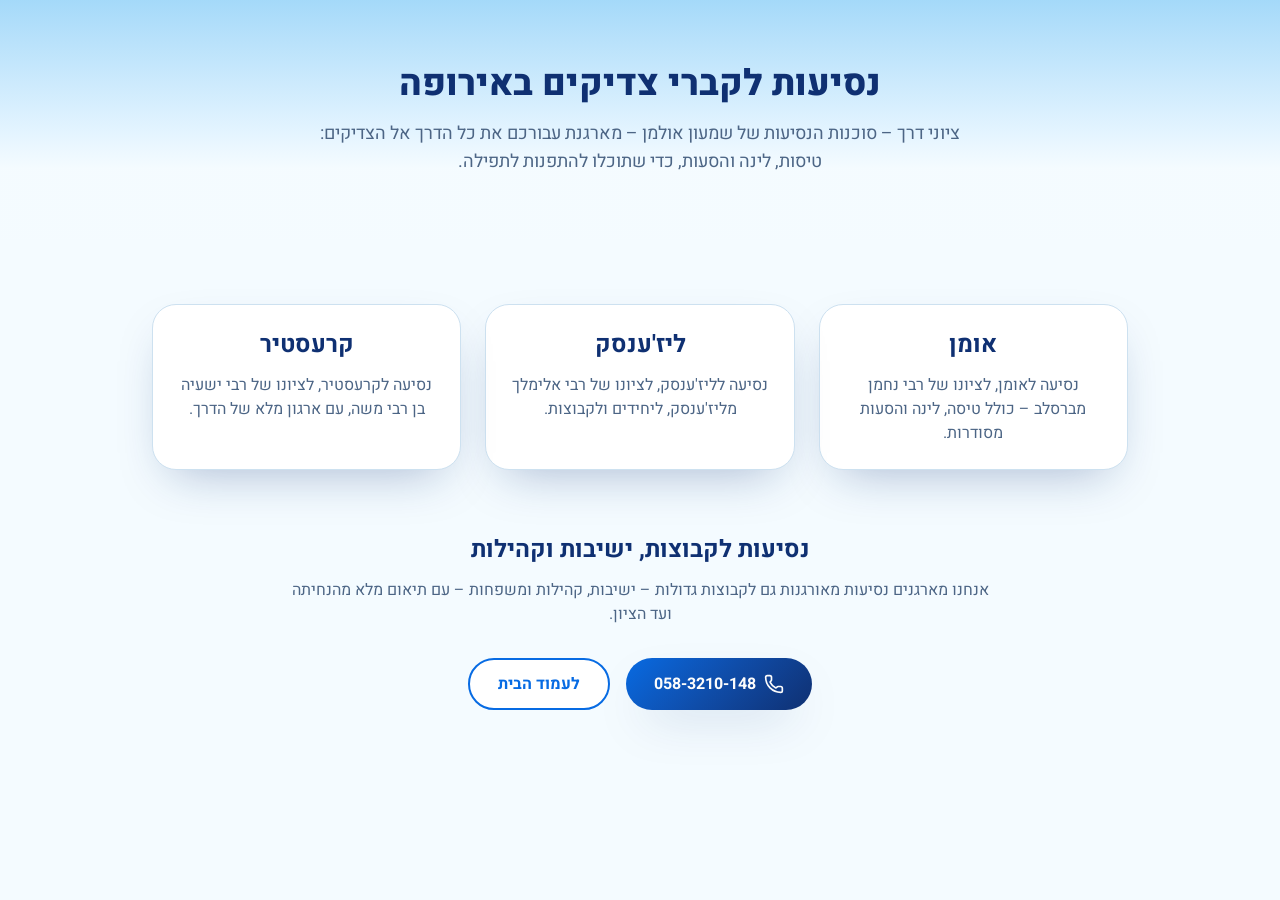
==== אירופה/index.html @ 43cc0dbc "Move all Lovable pages to static site with Hebrew URLs Add the Europe page and the Shabbat Chanuka f" ====
<!DOCTYPE html>
<html lang="he" dir="rtl">
<head>
<meta charset="UTF-8">
<title>נסיעות לקברי צדיקים באירופה – אומן, ליז&#x27;ענסק וקרעסטיר | ציוני דרך</title>
<meta name="viewport" content="width=device-width, initial-scale=1"/>
<meta name="google-site-verification" content="7ME-5ucrADBLRziH-3HPLdJvumnlnYWjXZVPeO7KJRw"/>
<meta name="description" content="ציוני דרך, סוכנות הנסיעות של שמעון אולמן, מארגנת נסיעות לקברי צדיקים באירופה: אומן, ליז&#x27;ענסק וקרעסטיר. טיסות, לינה והסעות ליחידים, קבוצות, ישיבות וקהילות."/>
<meta property="og:title" content="נסיעות לקברי צדיקים באירופה – אומן, ליז&#x27;ענסק וקרעסטיר | ציוני דרך"/>
<meta property="og:description" content="ציוני דרך, סוכנות הנסיעות של שמעון אולמן, מארגנת נסיעות לקברי צדיקים באירופה: אומן, ליז&#x27;ענסק וקרעסטיר. טיסות, לינה והסעות ליחידים, קבוצות, ישיבות וקהילות."/>
<meta property="og:url" content="https://tziunei-derech.vercel.app/%D7%90%D7%99%D7%A8%D7%95%D7%A4%D7%94"/>
<meta property="og:type" content="article"/>
<meta property="og:locale" content="he_IL"/>
<meta name="twitter:card" content="summary_large_image"/>
<meta name="twitter:title" content="נסיעות לקברי צדיקים באירופה – אומן, ליז&amp;#x27;ענסק וקרעסטיר | ציוני דרך">
<meta name="twitter:description" content="ציוני דרך, סוכנות הנסיעות של שמעון אולמן, מארגנת נסיעות לקברי צדיקים באירופה: אומן, ליז&amp;#x27;ענסק וקרעסטיר. טיסות, לינה והסעות ליחידים, קבוצות, ישיבות וקהילות.">
<meta property="og:image" content="https://tziunei-derech.vercel.app/assets/og-image.png">
<meta name="twitter:image" content="https://tziunei-derech.vercel.app/assets/og-image.png">
<link rel="canonical" href="https://tziunei-derech.vercel.app/%D7%90%D7%99%D7%A8%D7%95%D7%A4%D7%94"/>
<script type="application/ld+json">{"@context":"https://schema.org","@type":"BreadcrumbList","itemListElement":[{"@type":"ListItem","position":1,"name":"ציוני דרך","item":"https://tziunei-derech.vercel.app/"},{"@type":"ListItem","position":2,"name":"נסיעות לקברי צדיקים באירופה","item":"https://tziunei-derech.vercel.app/%D7%90%D7%99%D7%A8%D7%95%D7%A4%D7%94"}]}</script>
<link rel="icon" type="image/png" href="/favicon.png">
<link rel="preconnect" href="https://fonts.googleapis.com">
<link rel="preconnect" href="https://fonts.gstatic.com" crossorigin>
<link rel="stylesheet" href="https://fonts.googleapis.com/css2?family=Heebo:wght@300;400;500;700;800&amp;display=swap">
<link rel="stylesheet" href="/assets/styles.css">
</head>
<body>
<main class="min-h-screen bg-background text-foreground"><section class="bg-sky-gradient px-6 py-16 text-center"><h1 class="text-4xl font-extrabold text-primary-deep">נסיעות לקברי צדיקים באירופה</h1><p class="mx-auto mt-4 max-w-2xl text-lg text-muted-foreground">ציוני דרך – סוכנות הנסיעות של שמעון אולמן – מארגנת עבורכם את כל הדרך אל הצדיקים: טיסות, לינה והסעות, כדי שתוכלו להתפנות לתפילה.</p></section><section class="mx-auto grid max-w-5xl gap-6 px-6 py-16 sm:grid-cols-3"><article class="rounded-2xl border bg-card p-6 text-center shadow-soft"><h2 class="text-2xl font-bold text-primary-deep">אומן</h2><p class="mt-3 text-muted-foreground">נסיעה לאומן, לציונו של רבי נחמן מברסלב – כולל טיסה, לינה והסעות מסודרות.</p></article><article class="rounded-2xl border bg-card p-6 text-center shadow-soft"><h2 class="text-2xl font-bold text-primary-deep">ליז&#x27;ענסק</h2><p class="mt-3 text-muted-foreground">נסיעה לליז&#x27;ענסק, לציונו של רבי אלימלך מליז&#x27;ענסק, ליחידים ולקבוצות.</p></article><article class="rounded-2xl border bg-card p-6 text-center shadow-soft"><h2 class="text-2xl font-bold text-primary-deep">קרעסטיר</h2><p class="mt-3 text-muted-foreground">נסיעה לקרעסטיר, לציונו של רבי ישעיה בן רבי משה, עם ארגון מלא של הדרך.</p></article></section><section class="mx-auto max-w-3xl px-6 pb-16 text-center"><h2 class="text-2xl font-bold text-primary-deep">נסיעות לקבוצות, ישיבות וקהילות</h2><p class="mt-3 text-muted-foreground">אנחנו מארגנים נסיעות מאורגנות גם לקבוצות גדולות – ישיבות, קהילות ומשפחות – עם תיאום מלא מהנחיתה ועד הציון.</p><div class="mt-8 flex flex-wrap justify-center gap-4"><a href="tel:058-3210-148" class="inline-flex items-center gap-2 rounded-full bg-deep-gradient px-7 py-3 font-bold text-primary-foreground shadow-soft"><svg xmlns="http://www.w3.org/2000/svg" width="24" height="24" viewBox="0 0 24 24" fill="none" stroke="currentColor" stroke-width="2" stroke-linecap="round" stroke-linejoin="round" class="lucide lucide-phone h-5 w-5" aria-hidden="true"><path d="M13.832 16.568a1 1 0 0 0 1.213-.303l.355-.465A2 2 0 0 1 17 15h3a2 2 0 0 1 2 2v3a2 2 0 0 1-2 2A18 18 0 0 1 2 4a2 2 0 0 1 2-2h3a2 2 0 0 1 2 2v3a2 2 0 0 1-.8 1.6l-.468.351a1 1 0 0 0-.292 1.233 14 14 0 0 0 6.392 6.384"></path></svg> 058-3210-148</a><a class="inline-flex items-center rounded-full border-2 border-primary bg-card px-7 py-3 font-bold text-primary" href="/">לעמוד הבית</a></div></section></main>

</body>
</html>
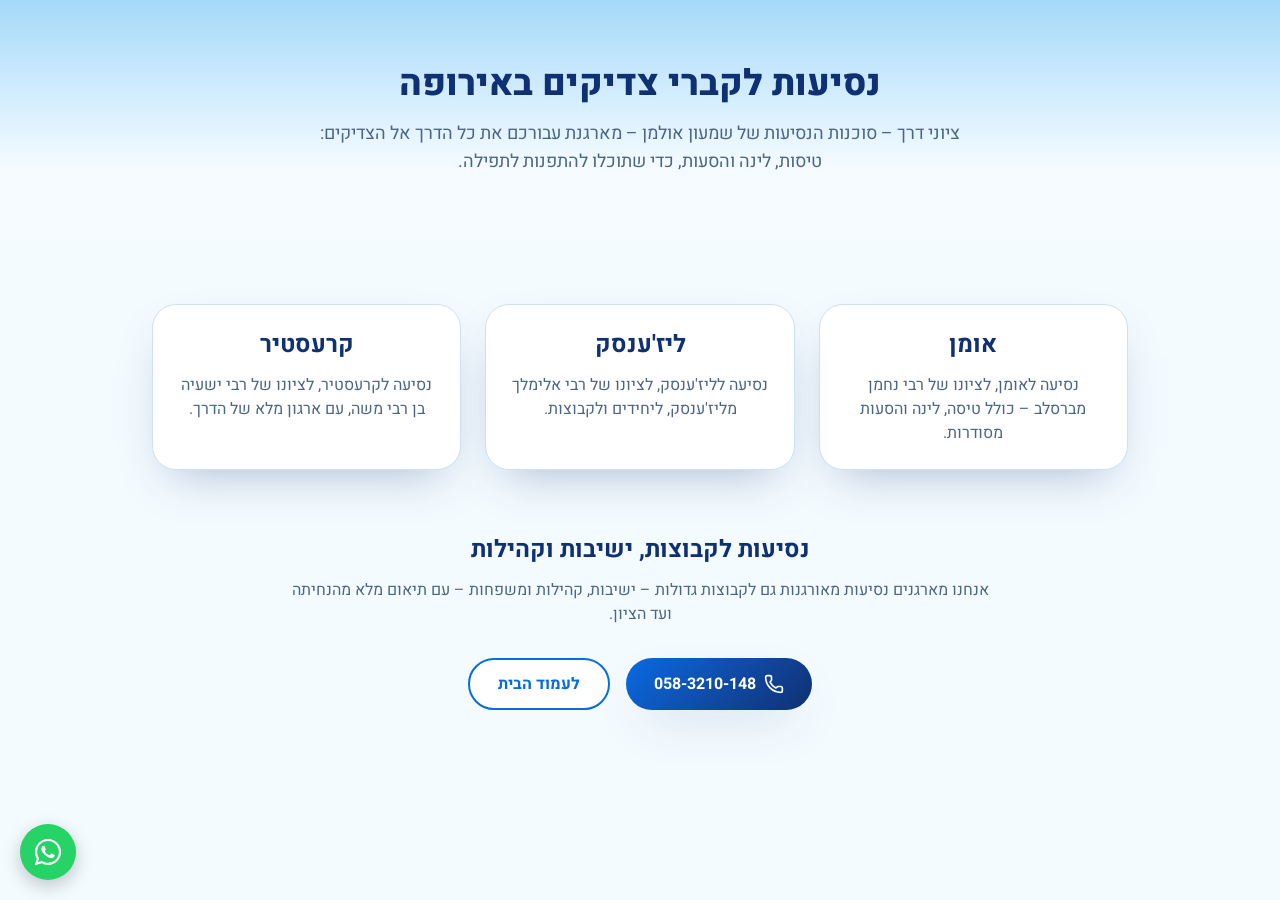
==== commit 6c5ed35c: "Add floating WhatsApp button to all pages Fixed bottom-left button that expands on hover/focus to sh" ====
--- a/אירופה/index.html
+++ b/אירופה/index.html
@@ -23,9 +23,14 @@
 <link rel="preconnect" href="https://fonts.gstatic.com" crossorigin>
 <link rel="stylesheet" href="https://fonts.googleapis.com/css2?family=Heebo:wght@300;400;500;700;800&amp;display=swap">
 <link rel="stylesheet" href="/assets/styles.css">
+<link rel="stylesheet" href="/assets/site.css">
 </head>
 <body>
 <main class="min-h-screen bg-background text-foreground"><section class="bg-sky-gradient px-6 py-16 text-center"><h1 class="text-4xl font-extrabold text-primary-deep">נסיעות לקברי צדיקים באירופה</h1><p class="mx-auto mt-4 max-w-2xl text-lg text-muted-foreground">ציוני דרך – סוכנות הנסיעות של שמעון אולמן – מארגנת עבורכם את כל הדרך אל הצדיקים: טיסות, לינה והסעות, כדי שתוכלו להתפנות לתפילה.</p></section><section class="mx-auto grid max-w-5xl gap-6 px-6 py-16 sm:grid-cols-3"><article class="rounded-2xl border bg-card p-6 text-center shadow-soft"><h2 class="text-2xl font-bold text-primary-deep">אומן</h2><p class="mt-3 text-muted-foreground">נסיעה לאומן, לציונו של רבי נחמן מברסלב – כולל טיסה, לינה והסעות מסודרות.</p></article><article class="rounded-2xl border bg-card p-6 text-center shadow-soft"><h2 class="text-2xl font-bold text-primary-deep">ליז&#x27;ענסק</h2><p class="mt-3 text-muted-foreground">נסיעה לליז&#x27;ענסק, לציונו של רבי אלימלך מליז&#x27;ענסק, ליחידים ולקבוצות.</p></article><article class="rounded-2xl border bg-card p-6 text-center shadow-soft"><h2 class="text-2xl font-bold text-primary-deep">קרעסטיר</h2><p class="mt-3 text-muted-foreground">נסיעה לקרעסטיר, לציונו של רבי ישעיה בן רבי משה, עם ארגון מלא של הדרך.</p></article></section><section class="mx-auto max-w-3xl px-6 pb-16 text-center"><h2 class="text-2xl font-bold text-primary-deep">נסיעות לקבוצות, ישיבות וקהילות</h2><p class="mt-3 text-muted-foreground">אנחנו מארגנים נסיעות מאורגנות גם לקבוצות גדולות – ישיבות, קהילות ומשפחות – עם תיאום מלא מהנחיתה ועד הציון.</p><div class="mt-8 flex flex-wrap justify-center gap-4"><a href="tel:058-3210-148" class="inline-flex items-center gap-2 rounded-full bg-deep-gradient px-7 py-3 font-bold text-primary-foreground shadow-soft"><svg xmlns="http://www.w3.org/2000/svg" width="24" height="24" viewBox="0 0 24 24" fill="none" stroke="currentColor" stroke-width="2" stroke-linecap="round" stroke-linejoin="round" class="lucide lucide-phone h-5 w-5" aria-hidden="true"><path d="M13.832 16.568a1 1 0 0 0 1.213-.303l.355-.465A2 2 0 0 1 17 15h3a2 2 0 0 1 2 2v3a2 2 0 0 1-2 2A18 18 0 0 1 2 4a2 2 0 0 1 2-2h3a2 2 0 0 1 2 2v3a2 2 0 0 1-.8 1.6l-.468.351a1 1 0 0 0-.292 1.233 14 14 0 0 0 6.392 6.384"></path></svg> 058-3210-148</a><a class="inline-flex items-center rounded-full border-2 border-primary bg-card px-7 py-3 font-bold text-primary" href="/">לעמוד הבית</a></div></section></main>
 
+<a class="wa-float" href="https://wa.me/972583210148" target="_blank" rel="noopener noreferrer" aria-label="דברו איתנו בוואטסאפ" dir="ltr">
+  <span class="wa-float__text" dir="rtl">דברו איתנו</span>
+  <span class="wa-float__icon"><svg viewBox="0 0 448 512" fill="currentColor" aria-hidden="true"><path d="M380.9 97.1C339 55.1 283.2 32 223.9 32c-122.4 0-222 99.6-222 222 0 39.1 10.2 77.3 29.6 111L0 480l117.7-30.9c32.4 17.7 68.9 27 106.1 27h.1c122.3 0 224.1-99.6 224.1-222 0-59.3-25.2-115-67.1-157zm-157 341.6c-33.2 0-65.7-8.9-94-25.7l-6.7-4-69.8 18.3L72 359.2l-4.4-7c-18.5-29.4-28.2-63.3-28.2-98.2 0-101.7 82.8-184.5 184.6-184.5 49.3 0 95.6 19.2 130.4 54.1 34.8 34.9 56.2 81.2 56.1 130.5 0 101.8-84.9 184.6-186.6 184.6zm101.2-138.2c-5.5-2.8-32.8-16.2-37.9-18-5.1-1.9-8.8-2.8-12.5 2.8-3.7 5.6-14.3 18-17.6 21.8-3.2 3.7-6.5 4.2-12 1.4-32.6-16.3-54-29.1-75.5-66-5.7-9.8 5.7-9.1 16.3-30.3 1.8-3.7.9-6.9-.5-9.7-1.4-2.8-12.5-30.1-17.1-41.2-4.5-10.8-9.1-9.3-12.5-9.5-3.2-.2-6.9-.2-10.6-.2-3.7 0-9.7 1.4-14.8 6.9-5.1 5.6-19.4 19-19.4 46.3 0 27.3 19.9 53.7 22.6 57.4 2.8 3.7 39.1 59.7 94.8 83.8 35.2 15.2 49 16.5 66.6 13.9 10.7-1.6 32.8-13.4 37.4-26.4 4.6-13 4.6-24.1 3.2-26.4-1.3-2.5-5-3.9-10.5-6.7z"></path></svg></span>
+</a>
 </body>
 </html>
--- a/assets/site.css
+++ b/assets/site.css
@@ -0,0 +1,74 @@
+/* Floating WhatsApp button (bottom-left). Expands on hover/focus to show text left of the icon. */
+.wa-float {
+  position: fixed;
+  left: 20px;
+  bottom: 20px;
+  z-index: 50;
+  display: flex;
+  align-items: center;
+  height: 56px;
+  border-radius: 999px;
+  background: #25d366;
+  color: #fff;
+  text-decoration: none;
+  font-family: 'Heebo', sans-serif;
+  font-size: 17px;
+  font-weight: 700;
+  box-shadow: 0 6px 18px rgba(0, 0, 0, 0.22);
+  overflow: hidden;
+  transition: background-color 0.3s ease, box-shadow 0.3s ease;
+}
+
+.wa-float__text {
+  max-width: 0;
+  padding-left: 0;
+  opacity: 0;
+  white-space: nowrap;
+  transition:
+    max-width 0.45s cubic-bezier(0.22, 1, 0.36, 1),
+    padding 0.45s cubic-bezier(0.22, 1, 0.36, 1),
+    opacity 0.2s ease;
+}
+
+.wa-float__icon {
+  flex: 0 0 56px;
+  width: 56px;
+  height: 56px;
+  display: flex;
+  align-items: center;
+  justify-content: center;
+}
+
+.wa-float__icon svg {
+  width: 30px;
+  height: 30px;
+}
+
+.wa-float:hover,
+.wa-float:focus-visible {
+  background: #1ebe5b;
+  box-shadow: 0 10px 26px rgba(0, 0, 0, 0.28);
+}
+
+.wa-float:hover .wa-float__text,
+.wa-float:focus-visible .wa-float__text {
+  max-width: 160px;
+  padding-left: 22px;
+  opacity: 1;
+  transition:
+    max-width 0.45s cubic-bezier(0.22, 1, 0.36, 1),
+    padding 0.45s cubic-bezier(0.22, 1, 0.36, 1),
+    opacity 0.3s ease 0.12s;
+}
+
+.wa-float:focus-visible {
+  outline: 3px solid #0b5ed7;
+  outline-offset: 3px;
+}
+
+@media (prefers-reduced-motion: reduce) {
+  .wa-float,
+  .wa-float__text {
+    transition: none !important;
+  }
+}
